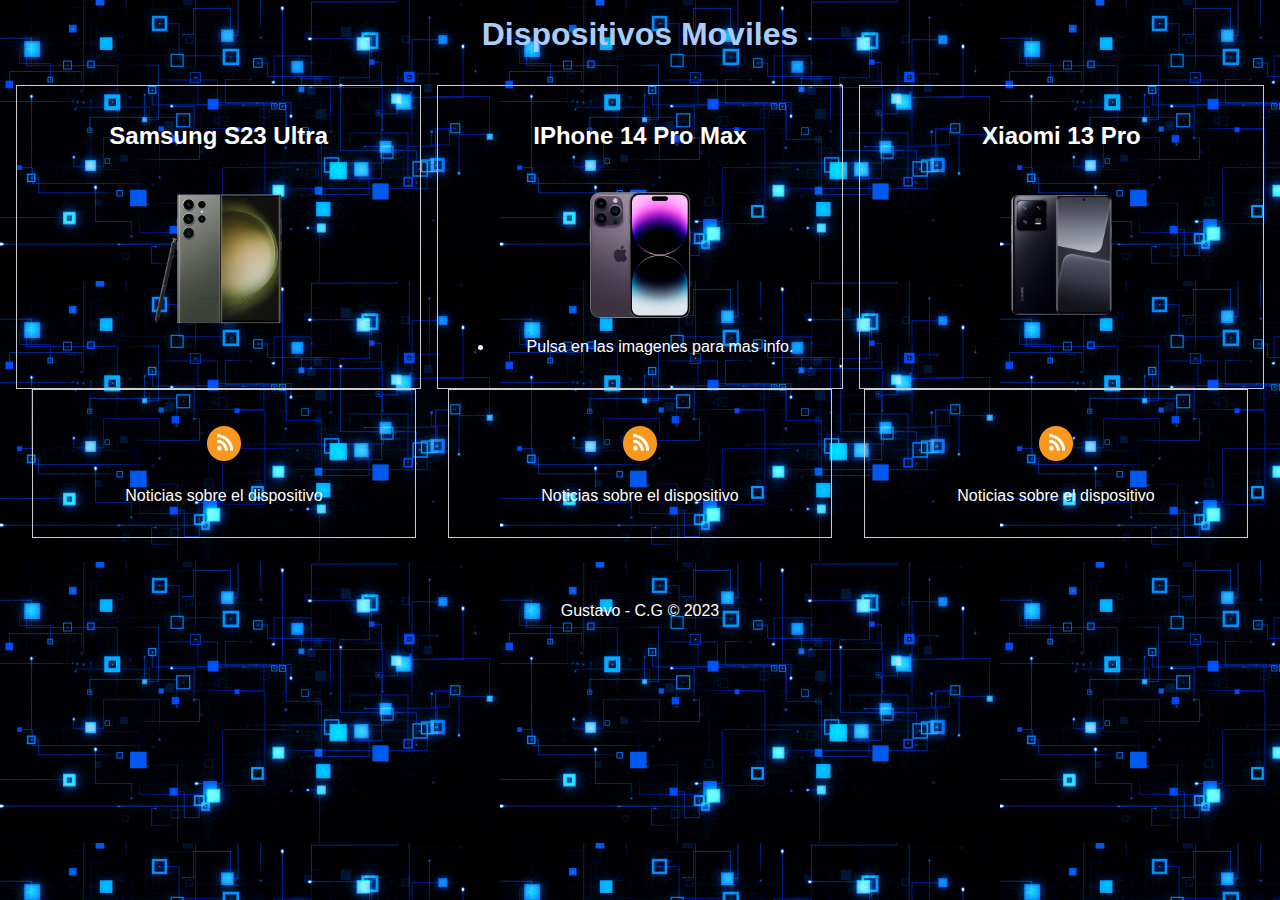
==== html/index.html @ 7bc34d81 "Actualizacion" ====
<!DOCTYPE html>
<html lang="es">

<head>

    <meta charset="UTF-8">
    <meta http-equiv="X-UA-Compatible" content="IE=edge">
    <meta name="viewport" content="width=device-width, initial-scale=1.0">
    <link rel="stylesheet" href="../css/index.css">
    <title>Tecnology</title>

</head>

<body>

    <header>
        <h1>Dispositivos Moviles</h1>
    </header>

    <main>
        <section id="grid-container">
            <div class="grid-item">
                <h2>Samsung S23 Ultra</h2>
                <a href="pages/Samsungs23.html">
                    <img class="uno" src="img/Samsungs23.avif" alt="Caracteristicas">
                </a>
               
            </div>

            <div class="grid-item">
                <h2>IPhone 14 Pro Max</h2>
                <a href="pages/Iphone14.html">
                    <img class="dos" src="img/IPhone14.png" alt="Caracteristicas">
                </a>
                <ul>
                    <li>Pulsa en las imagenes para mas info.</li>
                  
                </ul>
            </div>

            <div class="grid-item">

                <h2>Xiaomi 13 Pro</h2>
                <a href="pages/Xiaomi13.html">
                 <img class="tres" src="img/xiaomi13Pro.png" alt="Caracteristicas">
                </a>
              
            </div>
        </section>

        <section id="flex-container">
            <div class="flex-item">
                <h2><a href="../rss/Samsung-rss.xml">
                    <img class="cuatro" src="../html/img/RSS.png" alt="RSS">
                </a></h2>

                <p>Noticias sobre el dispositivo</p>
                
            </div>

            <div class="flex-item">
                <h2><a href="../rss/iPhone-rss.xml">
                    <img class="cuatro" src="../html/img/RSS.png" alt="RSS">
                </a></h2>

                <p>Noticias sobre el dispositivo</p>
            </div>

            <div class="flex-item">
                <h2><a href="../rss/Xiaomi-rss.xml">
                    <img class="cuatro" src="../html/img/RSS.png" alt="RSS">
                </a></h2>

                <p>Noticias sobre el dispositivo</p>
            </div>
        </section>
    </main>

    <footer>
        <p>Gustavo - C.G &copy; 2023</p>
        
    </footer>


</body>

</html>
---- css/index.css ----
*{
    box-sizing: border-box;
    
}

body {
    font-family: Arial, sans-serif;
    margin: 0;
    background-image: url(../html/img/Tecnología.gif);
    
}

header,
main,
footer {
    padding: 1em;
}

footer{
    text-align: center;
    color: white;

}

header{
    text-align: center;
    color:rgb(169, 204, 248)
}

h1{
    margin: 0;
}

h2{
    color: white;
}


.uno{
    max-width: 60%;
    height: auto;
}

.dos{
    max-width: 34%;
    height: auto;
    padding-top: 6%;
}



.tres{
    max-width: 40%;
    height: auto;
    padding-top: 3%;
}



#grid-container {
    display: grid;
    grid-template-columns: repeat(auto-fit, minmax(250px, 1fr));
    grid-gap: 1em;
}

.grid-item {
    border: 1px solid #ccc;
    padding: 1em;
    text-align: center;
}


#flex-container {
    display: flex;
    flex-wrap: wrap;
    justify-content: space-around;
}

.flex-item {
    border: 1px solid #ccc;
    padding: 1em;
    text-align: center;
    width: calc(33.33% - 2em);
    margin-bottom: 1em;
}

ul li{
    color: white;
}

.cuatro{
    max-width: 10%;
    height: auto;
}

p{
    color: white;
}
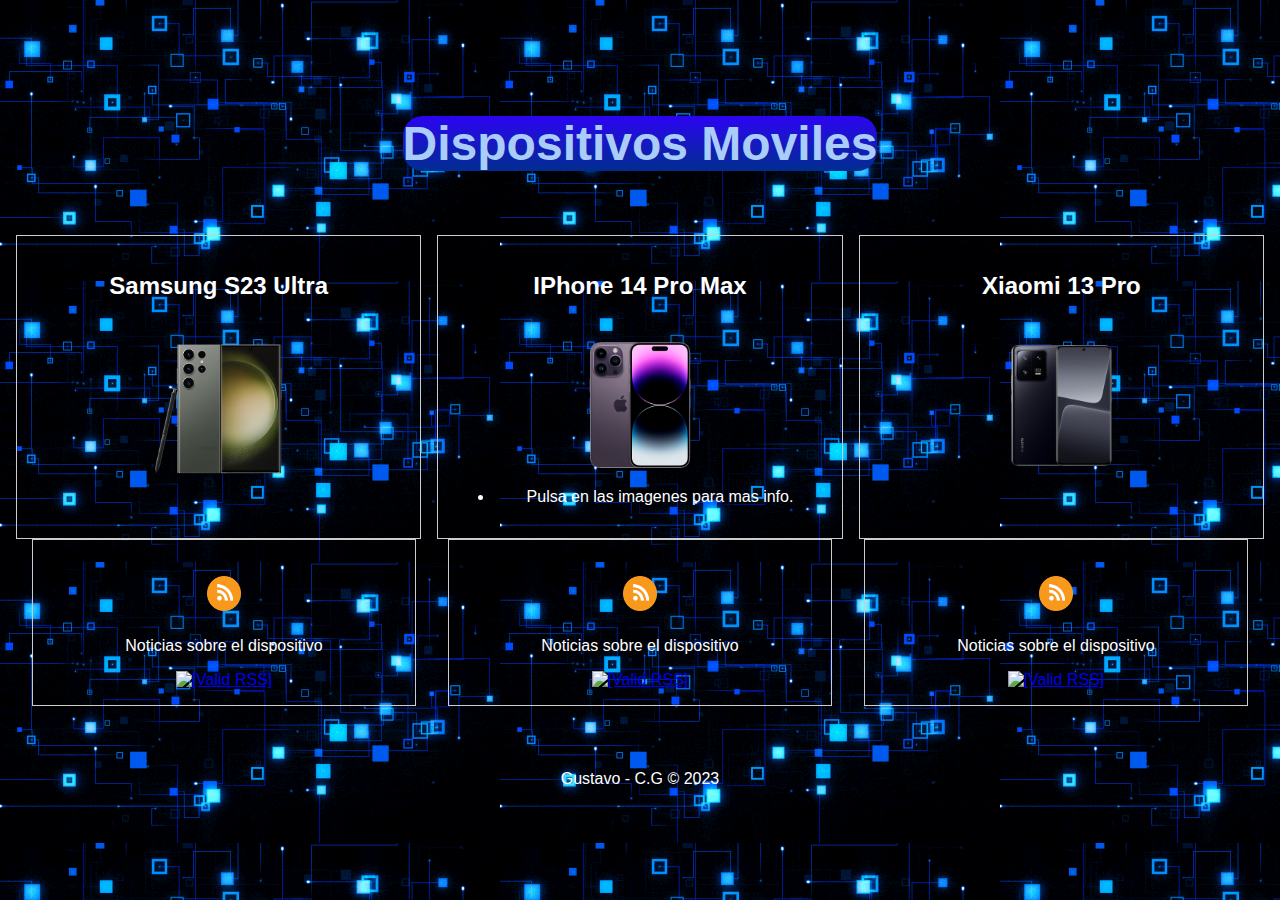
==== commit 41cf8132: "Actualizacion" ====
--- a/html/index.html
+++ b/html/index.html
@@ -6,6 +6,7 @@
     <meta charset="UTF-8">
     <meta http-equiv="X-UA-Compatible" content="IE=edge">
     <meta name="viewport" content="width=device-width, initial-scale=1.0">
+    <meta name="author" content="Gustavo">
     <link rel="stylesheet" href="../css/index.css">
     <title>Tecnology</title>
 
@@ -55,6 +56,9 @@
                 </a></h2>
 
                 <p>Noticias sobre el dispositivo</p>
+                <a href="http://validator.w3.org/check.cgi?url=">
+                    <img src="valid-rss-rogers.png" alt="[Valid RSS]" 
+                    title="Validate my RSS feed" /></a>
                 
             </div>
 
@@ -64,6 +68,9 @@
                 </a></h2>
 
                 <p>Noticias sobre el dispositivo</p>
+                <a href="http://validator.w3.org/check.cgi?url=">
+                    <img src="valid-rss-rogers.png" alt="[Valid RSS]" 
+                    title="Validate my RSS feed" /></a>
             </div>
 
             <div class="flex-item">
@@ -72,6 +79,9 @@
                 </a></h2>
 
                 <p>Noticias sobre el dispositivo</p>
+                <a href="http://validator.w3.org/check.cgi?url=">
+                    <img src="valid-rss-rogers.png" alt="[Valid RSS]"
+                     title="Validate my RSS feed" /></a>
             </div>
         </section>
     </main>
--- a/css/index.css
+++ b/css/index.css
@@ -1,13 +1,13 @@
-*{
+* {
     box-sizing: border-box;
-    
+
 }
 
 body {
     font-family: Arial, sans-serif;
     margin: 0;
     background-image: url(../html/img/Tecnología.gif);
-    
+
 }
 
 header,
@@ -16,19 +16,51 @@
     padding: 1em;
 }
 
-footer{
+footer {
     text-align: center;
     color: white;
 
 }
 
-header{
+header {
     text-align: center;
-    color:rgb(169, 204, 248)
+    color: rgb(169, 204, 248)
 }
 
-h1{
-    margin: 0;
+h1 {
+    font-size: 48px;
+    text-align: center;
+    margin-top: 100px;
+    position: relative;
+    display: inline-block;
+    
+    background-image: linear-gradient(to top, #24099e, #500387, #9d08ae, #002d8f,#2c04f3);
+    background-size: 400% 400%;
+    animation: neon 4s linear infinite;
+    border-radius: 20px;}
+
+
+/* Animación para el fondo */
+@keyframes neon {
+    0% {
+        background-position: 0% 60%;
+    }
+
+    25% {
+        background-position: 60% 100%;
+    }
+
+    50% {
+        background-position: 100% 60%;
+    }
+
+    75% {
+        background-position: 60% 0%;
+    }
+
+    100% {
+        background-position: 0% 50%;
+    }
 }
 
 h2{
@@ -36,12 +68,12 @@
 }
 
 
-.uno{
+.uno {
     max-width: 60%;
     height: auto;
 }
 
-.dos{
+.dos {
     max-width: 34%;
     height: auto;
     padding-top: 6%;
@@ -49,7 +81,7 @@
 
 
 
-.tres{
+.tres {
     max-width: 40%;
     height: auto;
     padding-top: 3%;
@@ -84,16 +116,15 @@
     margin-bottom: 1em;
 }
 
-ul li{
+ul li {
     color: white;
 }
 
-.cuatro{
+.cuatro {
     max-width: 10%;
     height: auto;
 }
 
-p{
+p {
     color: white;
-}
-
+}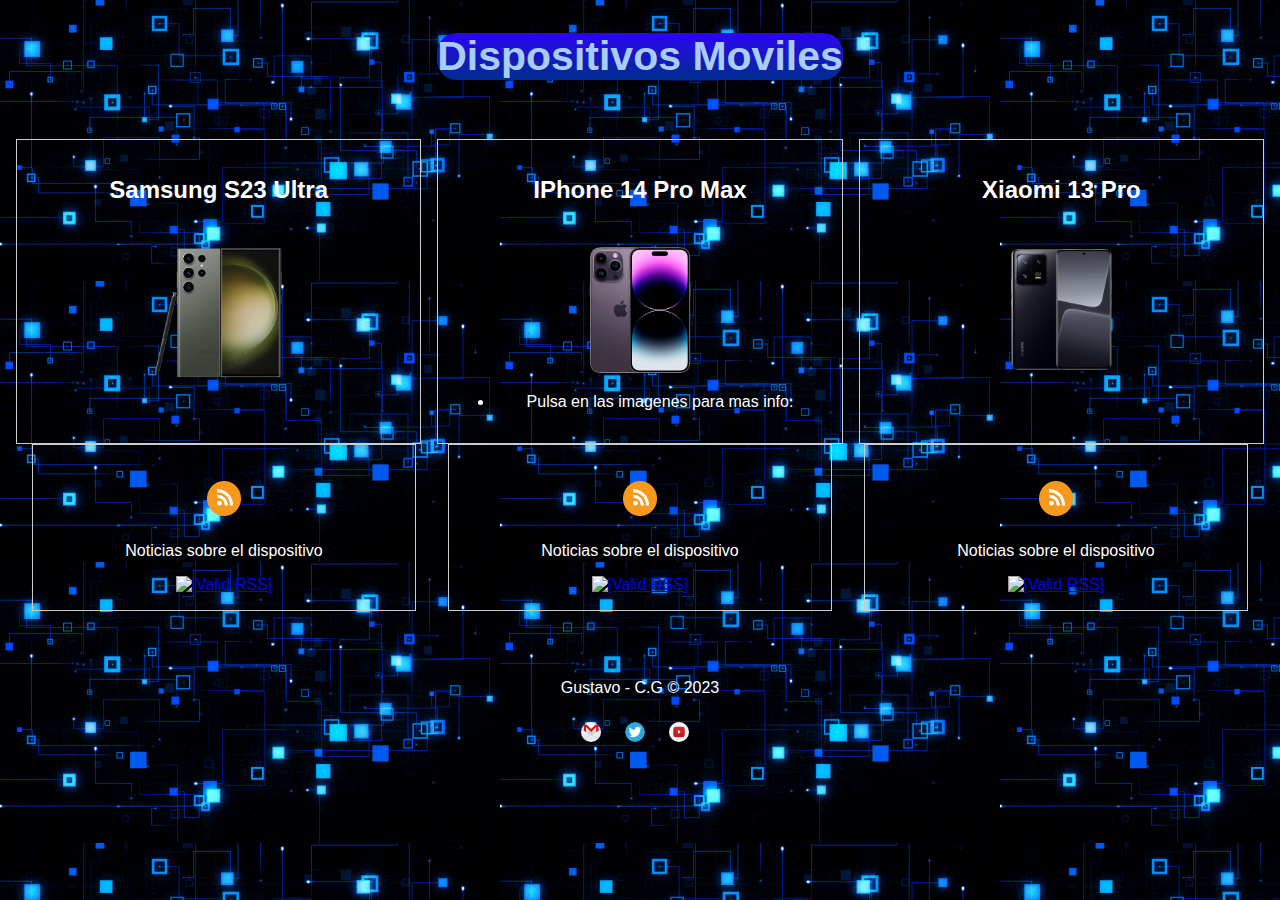
==== commit 398372cf: "Trabajo" ====
--- a/html/index.html
+++ b/html/index.html
@@ -8,7 +8,7 @@
     <meta name="viewport" content="width=device-width, initial-scale=1.0">
     <meta name="author" content="Gustavo">
     <link rel="stylesheet" href="../css/index.css">
-    <title>Tecnology</title>
+    <title>Technology</title>
 
 </head>
 
@@ -25,7 +25,7 @@
                 <a href="pages/Samsungs23.html">
                     <img class="uno" src="img/Samsungs23.avif" alt="Caracteristicas">
                 </a>
-               
+
             </div>
 
             <div class="grid-item">
@@ -35,7 +35,7 @@
                 </a>
                 <ul>
                     <li>Pulsa en las imagenes para mas info.</li>
-                  
+
                 </ul>
             </div>
 
@@ -43,54 +43,65 @@
 
                 <h2>Xiaomi 13 Pro</h2>
                 <a href="pages/Xiaomi13.html">
-                 <img class="tres" src="img/xiaomi13Pro.png" alt="Caracteristicas">
+                    <img class="tres" src="img/xiaomi13Pro.png" alt="Caracteristicas">
                 </a>
-              
+
             </div>
         </section>
 
         <section id="flex-container">
             <div class="flex-item">
                 <h2><a href="../rss/Samsung-rss.xml">
-                    <img class="cuatro" src="../html/img/RSS.png" alt="RSS">
-                </a></h2>
+                        <img class="cuatro" src="../html/img/RSS.png" alt="RSS">
+                    </a></h2>
 
                 <p>Noticias sobre el dispositivo</p>
                 <a href="http://validator.w3.org/check.cgi?url=">
-                    <img src="valid-rss-rogers.png" alt="[Valid RSS]" 
-                    title="Validate my RSS feed" /></a>
-                
+                    <img src="valid-rss-rogers.png" alt="[Valid RSS]" title="Validate my RSS feed" /></a>
+
             </div>
 
             <div class="flex-item">
                 <h2><a href="../rss/iPhone-rss.xml">
-                    <img class="cuatro" src="../html/img/RSS.png" alt="RSS">
-                </a></h2>
+                        <img class="cuatro" src="../html/img/RSS.png" alt="RSS">
+                    </a></h2>
 
                 <p>Noticias sobre el dispositivo</p>
                 <a href="http://validator.w3.org/check.cgi?url=">
-                    <img src="valid-rss-rogers.png" alt="[Valid RSS]" 
-                    title="Validate my RSS feed" /></a>
+                    <img src="valid-rss-rogers.png" alt="[Valid RSS]" title="Validate my RSS feed" /></a>
             </div>
 
             <div class="flex-item">
                 <h2><a href="../rss/Xiaomi-rss.xml">
-                    <img class="cuatro" src="../html/img/RSS.png" alt="RSS">
-                </a></h2>
+                        <img class="cuatro" src="../html/img/RSS.png" alt="RSS">
+                    </a></h2>
 
                 <p>Noticias sobre el dispositivo</p>
                 <a href="http://validator.w3.org/check.cgi?url=">
-                    <img src="valid-rss-rogers.png" alt="[Valid RSS]"
-                     title="Validate my RSS feed" /></a>
+                    <img src="valid-rss-rogers.png" alt="[Valid RSS]" title="Validate my RSS feed" /></a>
             </div>
         </section>
     </main>
 
     <footer>
         <p>Gustavo - C.G &copy; 2023</p>
-        
+
+        <div class="social-buttons">
+            <a href="https://mail.google.com" target="_blank" id="gmail-logo">
+                <img src="img/gmail.jpg" alt="Logo de Gmail">
+            </a>
+            <a href="https://twitter.com" target="_blank" id="twitter-logo">
+                <img src="img/twitter.png" alt="Logo de Twitter">
+            </a>
+            <a href="https://www.youtube.com/watch?v=dQw4w9WgXcQ" target="_blank" id="youtube-logo">
+                <img src="img/youtube.png" alt="Logo de YouTube">
+            </a>
+        </div>
+    
+
     </footer>
 
+   
 
 </body>
 
--- a/css/index.css
+++ b/css/index.css
@@ -28,19 +28,19 @@
 }
 
 h1 {
-    font-size: 48px;
+    font-size: 41px;
     text-align: center;
-    margin-top: 100px;
+    margin-top: 17px;
     position: relative;
     display: inline-block;
-    
-    background-image: linear-gradient(to top, #24099e, #500387, #9d08ae, #002d8f,#2c04f3);
+    background-image: linear-gradient(to top, #24099e, #500387, #9d08ae, #002d8f, #2c04f3);
     background-size: 400% 400%;
     animation: neon 4s linear infinite;
-    border-radius: 20px;}
+    border-radius: 20px;
+}
 
 
-/* Animación para el fondo */
+
 @keyframes neon {
     0% {
         background-position: 0% 60%;
@@ -63,7 +63,7 @@
     }
 }
 
-h2{
+h2 {
     color: white;
 }
 
@@ -127,4 +127,32 @@
 
 p {
     color: white;
-}+}
+
+
+footer {
+    padding: 20px;
+    text-align: center;
+}
+
+.social-buttons {
+    margin-top: 20px;
+}
+
+.social-buttons a {
+    display: inline-block;
+    margin-right: 10px;
+}
+
+.social-buttons img {
+    width: 30px;
+    height: 30px;
+    border-radius: 50%;
+    padding: 5px;
+    
+}
+
+.social-buttons img:hover {
+    transform: scale(2.1);
+}
+
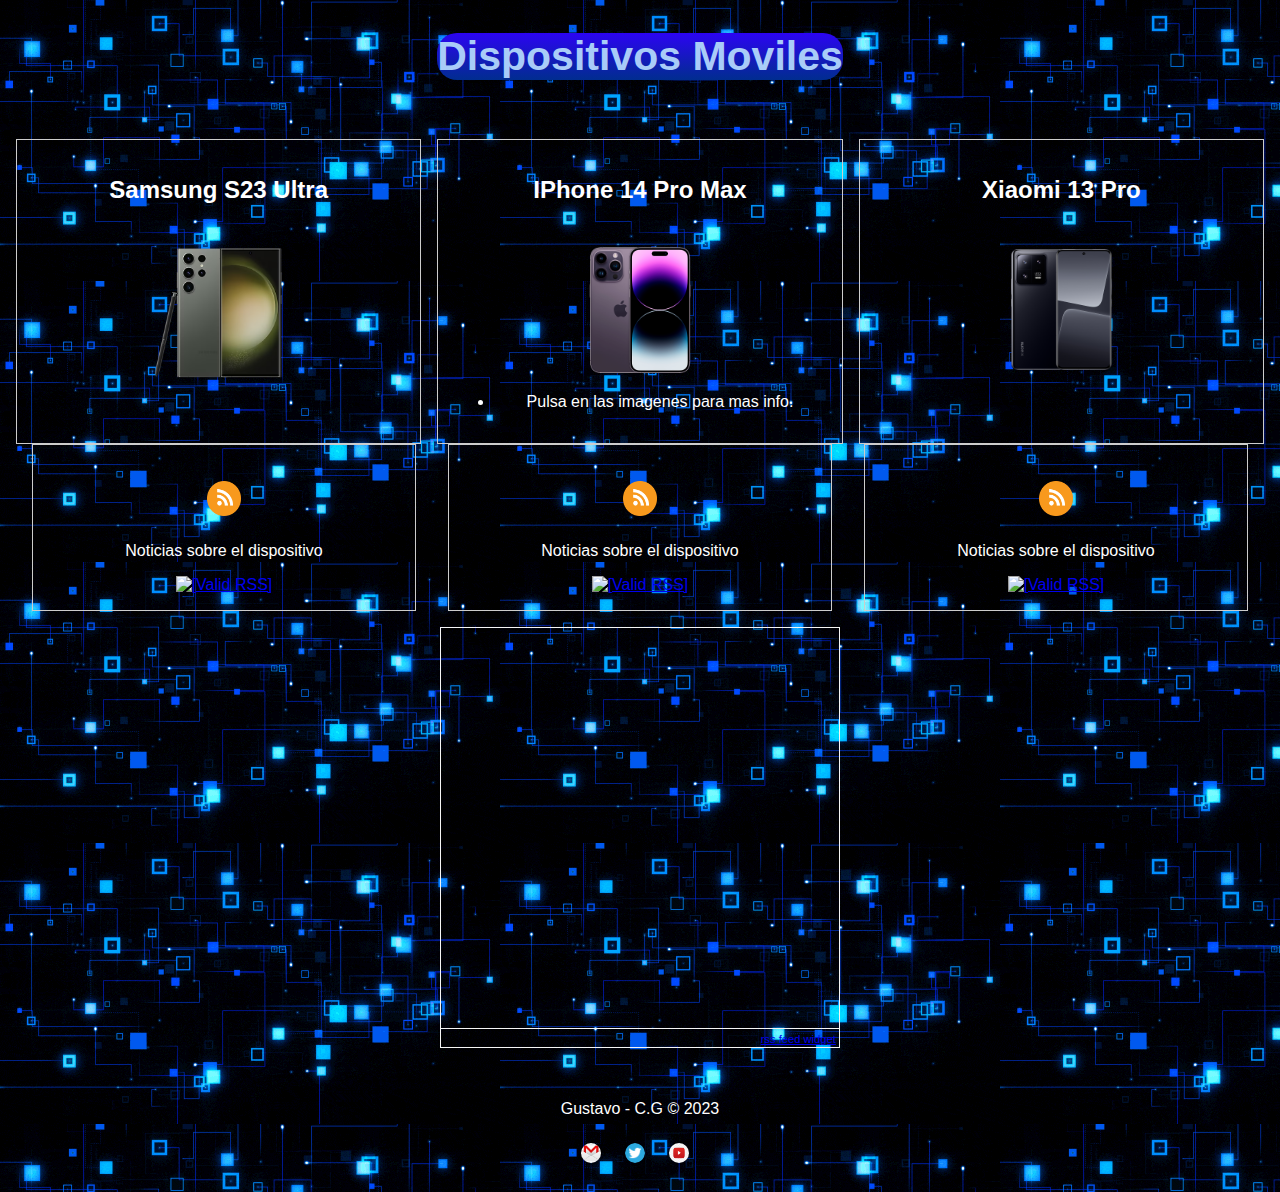
==== commit 210300a5: "Actualizacion" ====
--- a/html/index.html
+++ b/html/index.html
@@ -80,6 +80,20 @@
                 <a href="http://validator.w3.org/check.cgi?url=">
                     <img src="valid-rss-rogers.png" alt="[Valid RSS]" title="Validate my RSS feed" /></a>
             </div>
+
+
+            <div id="widgetmain"
+                style="text-align:left;overflow-y:auto;overflow-x:hidden;width:400px; border:1px solid #F5F5F5;">
+                <div id="rsswidget" style="height:400px;"><iframe
+                        src="http://us1.rssfeedwidget.com/getrss.php?time=1681637284173&amp;x=https%3A%2F%2Fwww.applesfera.com%2Findex.xml&amp;w=400&amp;h=400&amp;bc=F5F5F5&amp;bw=1&amp;bgc=transparent&amp;m=20&amp;it=true&amp;t=(default)&amp;tc=E8E8E8&amp;ts=15&amp;tb=transparent&amp;il=true&amp;lc=0000FF&amp;ls=14&amp;lb=false&amp;id=true&amp;dc=F5F5F5&amp;ds=14&amp;idt=true&amp;dtc=F2F2F2&amp;dts=12"
+                        hspace="0" vspace="0" marginwidth="0" marginheight="0"
+                        style="border:0; padding:0; margin:0; width:400px; height:400px;" id="rssOutput"
+                        frameborder="no">Reading RSS Feed ...</iframe></div>
+                <div style="text-align:right;margin-bottom:0;border-top:1px solid #F5F5F5;" id="widgetbottom"><span
+                        style="font-size:70%"><a href="http://www.rssfeedwidget.com">rss feed
+                            widget</a>&nbsp;</span><br></div>
+            </div>
+
         </section>
     </main>
 
@@ -97,11 +111,11 @@
                 <img src="img/youtube.png" alt="Logo de YouTube">
             </a>
         </div>
-    
+
 
     </footer>
 
-   
+
 
 </body>
 
--- a/css/index.css
+++ b/css/index.css
@@ -149,7 +149,7 @@
     height: 30px;
     border-radius: 50%;
     padding: 5px;
-    
+
 }
 
 .social-buttons img:hover {
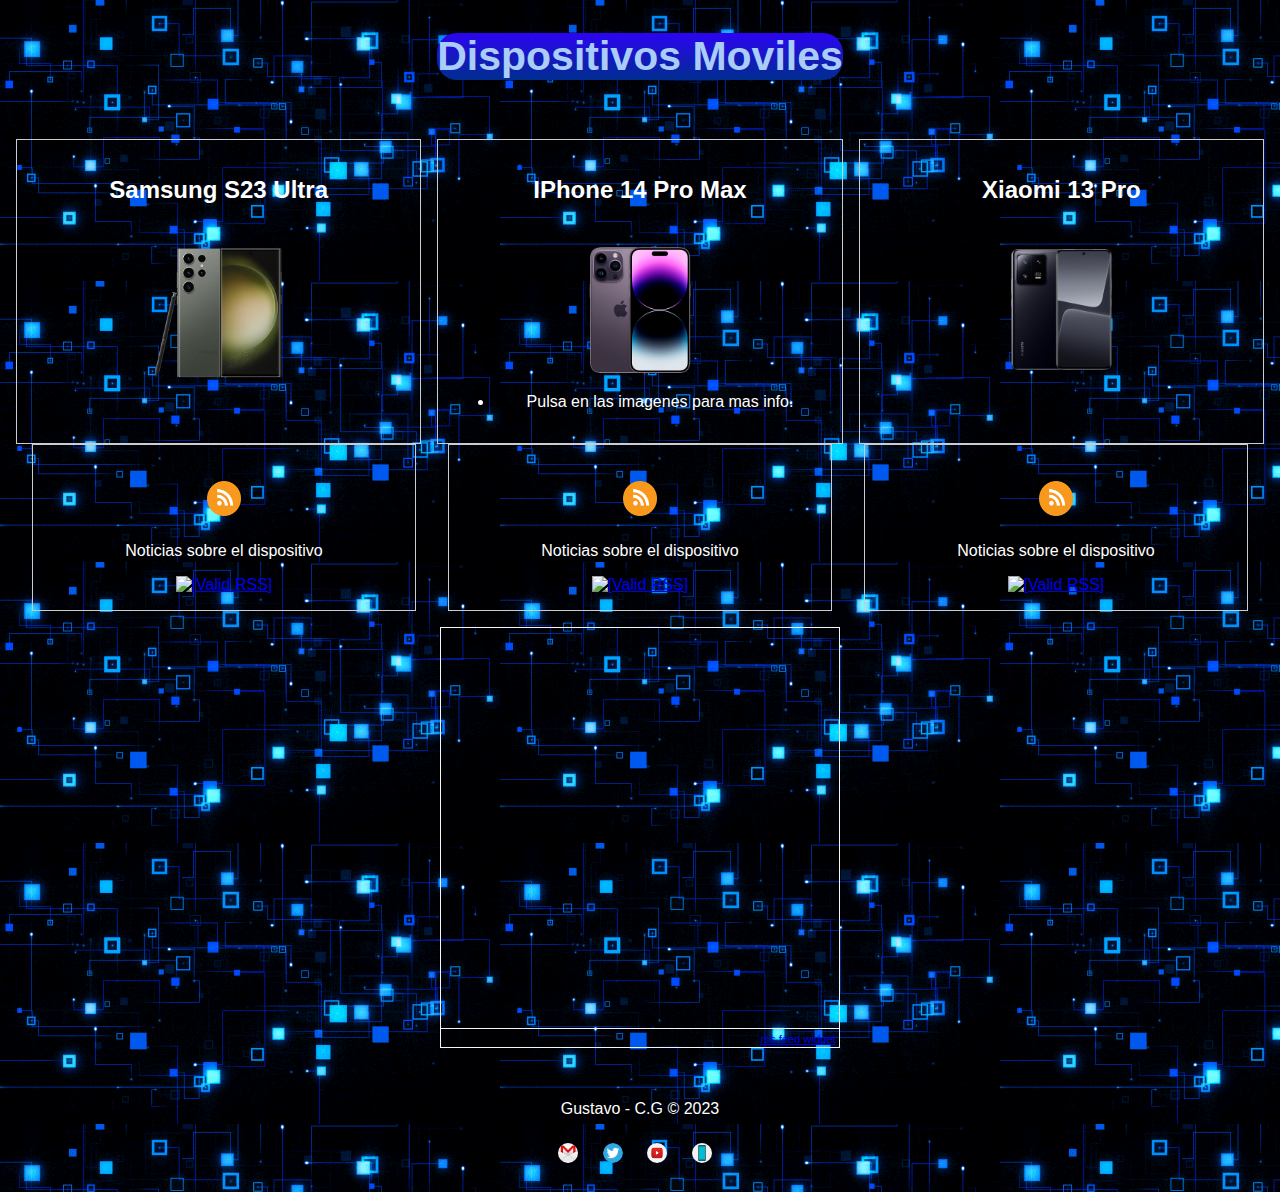
==== commit 6ff10b6c: "Actualizacion" ====
--- a/html/index.html
+++ b/html/index.html
@@ -84,14 +84,23 @@
 
             <div id="widgetmain"
                 style="text-align:left;overflow-y:auto;overflow-x:hidden;width:400px; border:1px solid #F5F5F5;">
-                <div id="rsswidget" style="height:400px;"><iframe
+                <div id="rsswidget" style="height:400px;">
+
+                    <iframe
                         src="http://us1.rssfeedwidget.com/getrss.php?time=1681637284173&amp;x=https%3A%2F%2Fwww.applesfera.com%2Findex.xml&amp;w=400&amp;h=400&amp;bc=F5F5F5&amp;bw=1&amp;bgc=transparent&amp;m=20&amp;it=true&amp;t=(default)&amp;tc=E8E8E8&amp;ts=15&amp;tb=transparent&amp;il=true&amp;lc=0000FF&amp;ls=14&amp;lb=false&amp;id=true&amp;dc=F5F5F5&amp;ds=14&amp;idt=true&amp;dtc=F2F2F2&amp;dts=12"
                         hspace="0" vspace="0" marginwidth="0" marginheight="0"
                         style="border:0; padding:0; margin:0; width:400px; height:400px;" id="rssOutput"
-                        frameborder="no">Reading RSS Feed ...</iframe></div>
-                <div style="text-align:right;margin-bottom:0;border-top:1px solid #F5F5F5;" id="widgetbottom"><span
-                        style="font-size:70%"><a href="http://www.rssfeedwidget.com">rss feed
-                            widget</a>&nbsp;</span><br></div>
+                        frameborder="no">Reading RSS Feed ...
+                    </iframe>
+                </div>
+
+                <div style="text-align:right;margin-bottom:0;border-top:1px solid #F5F5F5;" id="widgetbottom">
+                    
+                    <span style="font-size:70%">
+                        <a href="http://www.rssfeedwidget.com">rss feed widget</a>&nbsp;
+                    </span><br>
+
+                </div>
             </div>
 
         </section>
@@ -110,6 +119,12 @@
             <a href="https://www.youtube.com/watch?v=dQw4w9WgXcQ" target="_blank" id="youtube-logo">
                 <img src="img/youtube.png" alt="Logo de YouTube">
             </a>
+
+            <a href="https://guscalizaya.github.io/guscalizaya2.github.io/lnd/html/index.html" target="_blank" id="tablets">
+                <img src="img/tablets.png" alt="Logo de Tablets">
+            </a>
+
+
         </div>
 
 
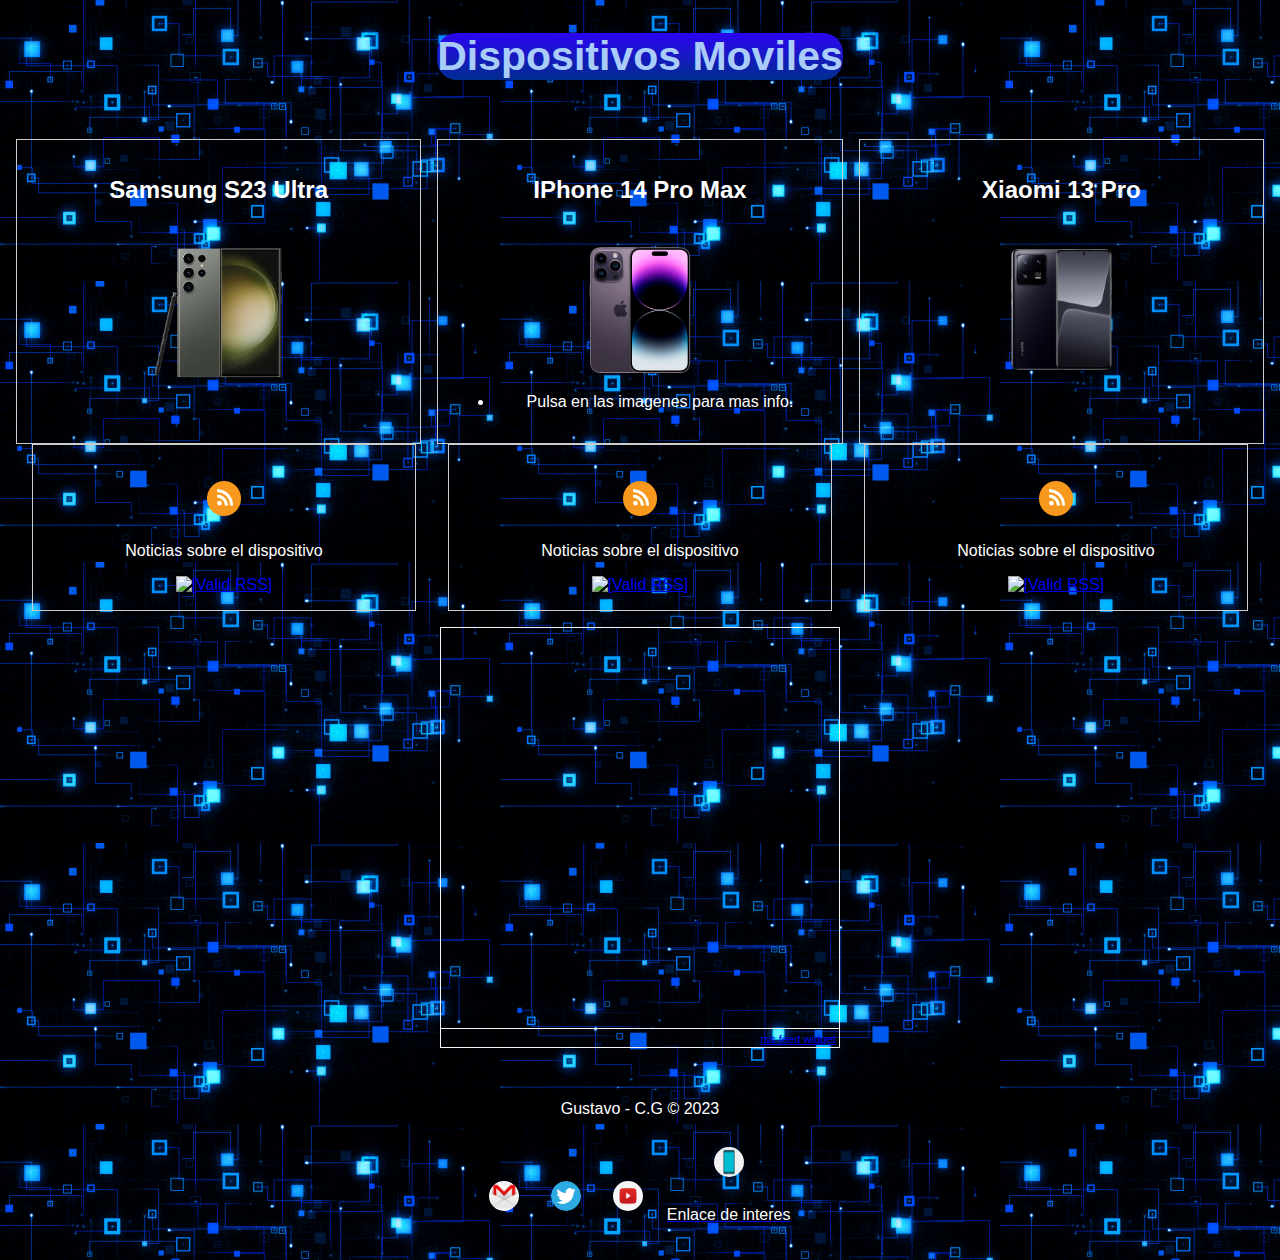
==== commit 3f44398c: "Actualizacion" ====
--- a/html/index.html
+++ b/html/index.html
@@ -120,8 +120,8 @@
                 <img src="img/youtube.png" alt="Logo de YouTube">
             </a>
 
-            <a href="https://guscalizaya.github.io/guscalizaya2.github.io/lnd/html/index.html" target="_blank" id="tablets">
-                <img src="img/tablets.png" alt="Logo de Tablets">
+            <a href="https://guscalizaya.github.io/guscalizaya2.github.io/lnd/html/index.html" target="_blank" id="tablets"> 
+                <img src="img/tablets.png" alt="Logo de Tablets"><p class="enlace">Enlace de interes</p> 
             </a>
 
 
--- a/css/index.css
+++ b/css/index.css
@@ -145,10 +145,11 @@
 }
 
 .social-buttons img {
-    width: 30px;
-    height: 30px;
+    width: 48px;
+    height: 48px;
     border-radius: 50%;
-    padding: 5px;
+    padding: 9px;
+    
 
 }
 
